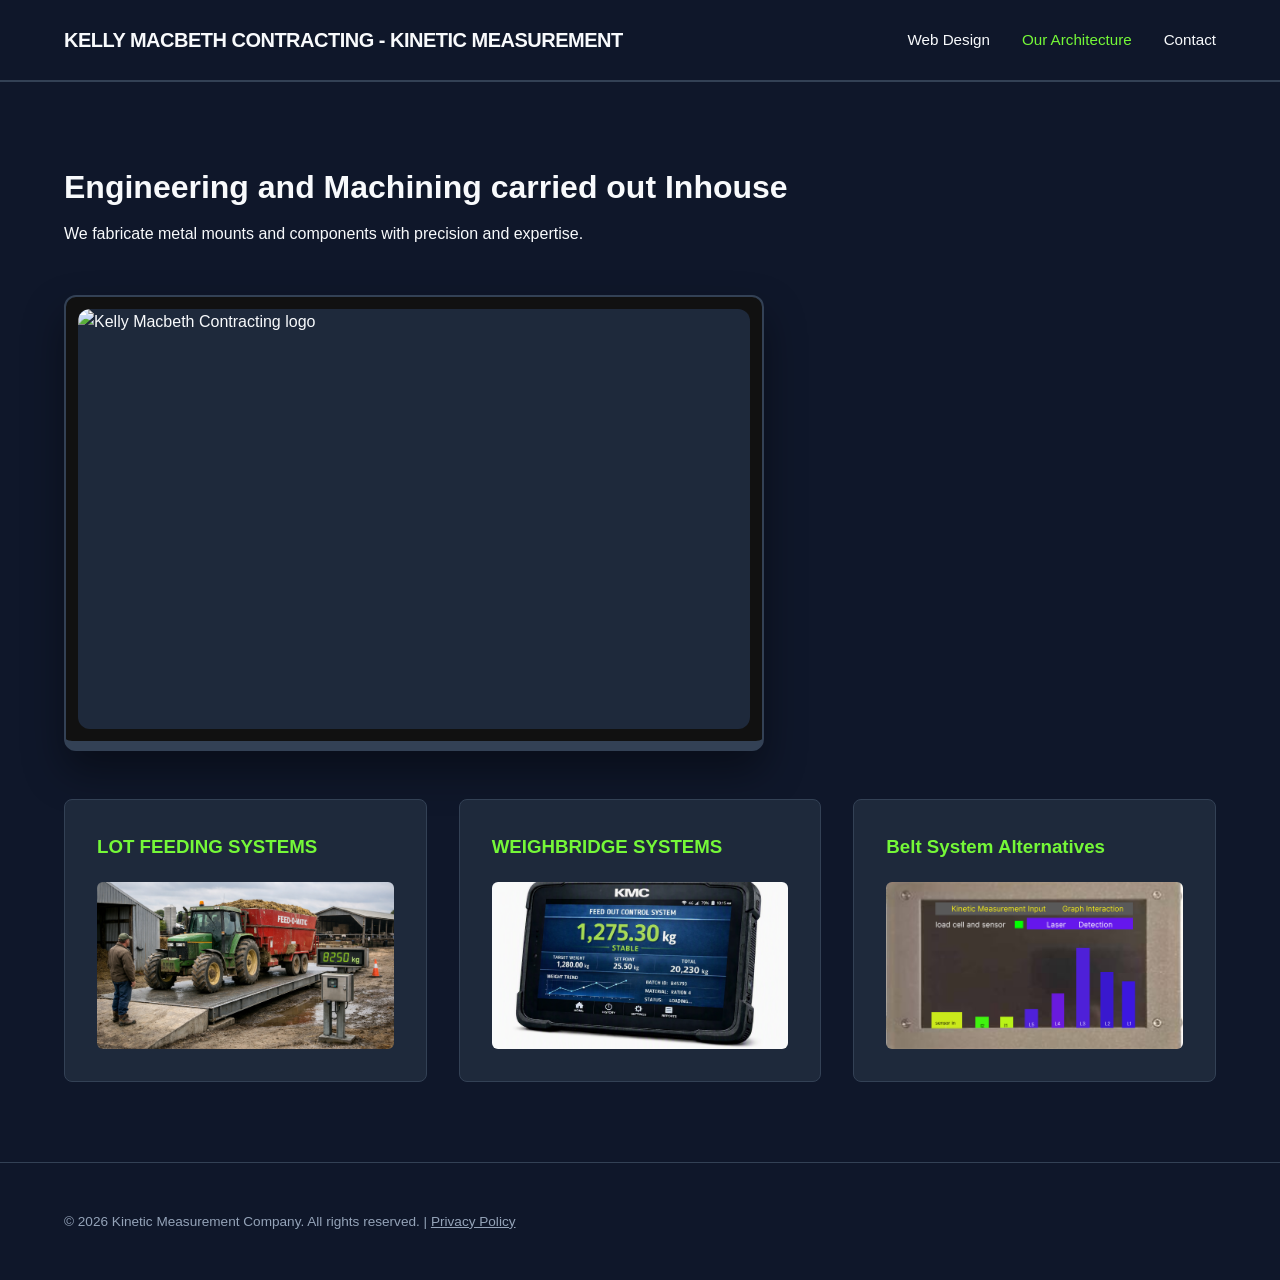
==== architecture.html @ b1c5ad90 "Prepare site for kineticmeasure.shop deployment Co-authored-by: Copilot <223556219+Copilot@noreply.g" ====
<!DOCTYPE html>
<html lang="en">
<head>
    <meta charset="UTF-8">
    <meta name="viewport" content="width=device-width, initial-scale=1.0">
    <title>Our Architecture | Kinetic Measurement Company</title>
    <meta name="description" content="Engineered for PC & Handheld: clean, responsive, competitively priced web architecture with zero unnecessary weight.">
    <link rel="canonical" href="https://kineticmeasure.shop/architecture.html">
    <link rel="icon" type="image/png" href="https://kineticmeasure.shop/logo.png">
    <meta property="og:type" content="website">
    <meta property="og:title" content="Our Architecture | Kinetic Measurement Company">
    <meta property="og:description" content="Learn how Kinetic Measurement Company builds clean, responsive, maintainable websites.">
    <meta property="og:url" content="https://kineticmeasure.shop/architecture.html">
    <meta property="og:image" content="https://kineticmeasure.shop/logo.png">
    <meta name="twitter:card" content="summary_large_image">
    <meta name="twitter:title" content="Our Architecture | Kinetic Measurement Company">
    <meta name="twitter:description" content="Clean, responsive, maintainable website architecture.">
    <meta name="twitter:image" content="https://kineticmeasure.shop/logo.png">
    <script type="application/ld+json">
    {
      "@context": "https://schema.org",
      "@type": "WebPage",
      "name": "Our Architecture | Kinetic Measurement Company",
    "url": "https://kineticmeasure.shop/architecture.html",
      "description": "Clean, responsive, maintainable website architecture engineered for PC and handheld devices."
    }
    </script>
    <link rel="stylesheet" href="style.css?v=3">
</head>
<body>

    <!-- Header & Navigation -->
    <header>
        <div class="logo">KELLY MACBETH CONTRACTING - KINETIC MEASUREMENT</div>
        <nav>
            <ul>
                <li><a href="index.html#services">Web Design</a></li>
                <li><a href="architecture.html" class="active">Our Architecture</a></li>
                <li><a href="monitoring.html">Contact</a></li>
            </ul>
        </nav>
    </header>

    <main>
        <!-- Value Proposition / Speed Stats Section -->
        <section id="architecture">
            <h2>Engineering and Machining carried out Inhouse</h2>
            <p class="subtitle">We fabricate metal mounts and components with precision and expertise.</p>
            <div class="device-frame device-laptop">
                <img src="logo.png" alt="Kelly Macbeth Contracting logo">
            </div>
            <div class="grid">
                <div class="card">
                    <h3>LOT FEEDING SYSTEMS</h3>
                    <div class="card-image-container">
                        <img src="lotfeeding.png" alt="Lot Feeding Systems" class="card-image">
                    </div>
                </div>
                <div class="card">
                    <h3>WEIGHBRIDGE SYSTEMS</h3>
                    <div class="card-image-container">
                        <img src="androidtablet.png" alt="Weighbridge Systems" class="card-image">
                    </div>
                </div>
                <div class="card">
                    <h3>Belt System Alternatives </h3>
                    <div class="card-image-container">
                        <img src="datamodule.png" alt="Belt System Alternatives" class="card-image">
                    </div>
                </div>
            </div>
        </section>
    </main>

    <!-- Footer with link back to Gazette/Hardware if needed later -->
    <footer>
        <p>&copy; 2026 Kinetic Measurement Company. All rights reserved. | <a href="privacy.html" style="color: inherit;">Privacy Policy</a></p>
    </footer>
</body>
</html>
---- style.css ----
/* Global Reset & Theme */
@import url('https://fonts.googleapis.com/css2?family=Cinzel:wght@700&display=swap');

* {
    margin: 0;
    padding: 0;
    box-sizing: border-box;
    font-family: -apple-system, BlinkMacSystemFont, 'Segoe UI', Roboto, Helvetica, Arial, sans-serif;
}

:root {
    --bg-dark: #0f172a;
    --bg-card: #1e293b;
    --accent-blue: #75f838;
    --text-main: #f8fafc;
    --text-muted: #f8fafc;


}

body {
    background-color: var(--bg-dark);
    color: var(--text-main);
    line-height: 1.6;
}

/* Header & Nav */
header {
    display: flex;
    justify-content: space-between;
    align-items: center;
    padding: 1.5rem 5%;
    border-bottom: 1px solid #334155;
}

.logo {
    font-weight: 700;
    font-size: 1.25rem;
    letter-spacing: -0.5px;
}

nav ul {
    display: flex;
    list-style: none;
    align-items: center;
    gap: 2rem;
}

nav a {
    color: var(--text-muted);
    text-decoration: none;
    font-size: 0.95rem;
    transition: color 0.2s ease;
}

nav a:hover, nav a.active {
    color: var(--accent-blue);
}

/* Hero Section */
#services {
    display: grid;
    grid-template-columns: minmax(0, 1.2fr) minmax(280px, 0.8fr);
    align-items: start;
    gap: 3rem;
    padding: 8rem 5% 6rem;
    max-width: 1400px;
}

.hero-media {
    display: flex;
    flex-direction: column;
    gap: 1.5rem;
}

h1 {
    font-size: 3.5rem;
    line-height: 1.1;
    margin-bottom: 1.5rem;
    letter-spacing: -1px;
}

#services p {
    font-size: 1.2rem;
    color: var(--text-muted);
    margin-bottom: 2.5rem;
}

/* Buttons */
.cta-group {
    display: flex;
    gap: 1rem;
}

.btn-primary, .btn-nav {
    background-color: var(--accent-blue);
    color: #000;
    padding: 0.75rem 1.5rem;
    border-radius: 6px;
    font-weight: 600;
    text-decoration: none;
    transition: opacity 0.2s ease;
}

.btn-secondary {
    border: 1px solid #334155;
    color: var(--text-main);
    padding: 0.75rem 1.5rem;
    border-radius: 6px;
    font-weight: 600;
    text-decoration: none;
    transition: background 0.2s ease;
}

.btn-primary:hover, .btn-nav:hover { opacity: 0.9; }
.btn-secondary:hover { background-color: #1e293b; }

.contact-email {
    color: var(--accent-blue);
    font-size: 1.1rem;
    overflow-wrap: anywhere;
}

.dramatic-text {
    font-family: 'Cinzel', serif;
    color: var(--accent-blue);
    text-transform: uppercase;
    letter-spacing: 2px;
    text-shadow: 0 0 12px rgba(117, 248, 56, 0.6);
}

/* Grid / Architecture Section */
#architecture {
    padding: 5rem 5%;
    border-top: 1px solid #334155;
}

h2 {
    font-size: 2rem;
    margin-bottom: 0.5rem;
}

.subtitle {
    color: var(--text-muted);
    margin-bottom: 3rem;
}

.grid {
    display: grid;
    grid-template-columns: repeat(auto-fit, minmax(250px, 1fr));
    gap: 2rem;
}

.card {
    background-color: var(--bg-card);
    padding: 2rem;
    border-radius: 8px;
    border: 1px solid #334155;
}

.card h3 {
    margin-bottom: 1.25rem;
    color: var(--accent-blue);
}

.card p {
    color: var(--text-muted);
    font-size: 0.95rem;
}

.card-image-container {
    overflow: hidden;
    border-radius: 6px;
    background: #0f172a;
}

.card-image {
    display: block;
    width: 100%;
    height: auto;
    aspect-ratio: 16 / 9;
    object-fit: cover;
    object-position: center;
}

/* Order / Payment Section */
#order-info {
    padding: 5rem 5% 6rem;
    border-top: 1px solid #334155;
}

.order-inner {
    max-width: 900px;
    margin: 0 auto;
    text-align: center;
}

.order-info h2,
.order-info h3,
.order-info h4 {
    margin-bottom: 0.75rem;
}

.order-info h2 {
    color: var(--text-main);
}

.order-info h3,
.order-info h4 {
    color: var(--accent-blue);
}

.order-info p {
    max-width: 700px;
    margin: 0 auto 1rem;
    color: var(--text-muted);
}

.payment-stack,
.connect-stack {
    display: flex;
    flex-direction: column;
    align-items: center;
    gap: 1rem;
    margin: 2rem 0;
}

.payment-btn {
    display: inline-flex;
    align-items: center;
    justify-content: center;
    min-width: 220px;
    padding: 0.9rem 1.5rem;
    border-radius: 10px;
    color: #fff;
    text-decoration: none;
    font-weight: 700;
    transition: transform 0.2s ease, opacity 0.2s ease;
}

.payment-btn:hover {
    transform: translateY(-1px);
    opacity: 0.95;
}

.paypal-btn { background: #0070ba; }
.stripe-btn { background: #635bff; }
.facebook-btn { background: #1877f2; }

.punter-box {
    max-width: 700px;
    margin: 2rem auto 0;
    padding: 1.75rem 1.5rem;
    background: rgba(30, 41, 59, 0.9);
    border: 1px solid #334155;
    border-radius: 12px;
    text-align: left;
}

.punter-box p {
    margin: 0;
    max-width: none;
}

/* Machine Monitoring Roots */
#monitoring {
    padding: 5rem 5%;
    background: linear-gradient(180deg, var(--bg-dark) 0%, #020617 100%);
    border-top: 1px solid #334155;
}

.monitoring-wrapper {
    max-width: 700px;
}

#monitoring p {
    color: var(--text-muted);
    margin: 1rem 0 1.5rem;
}

.link-text {
    color: var(--accent-blue);
    text-decoration: none;
    font-weight: 500;
}

/* Footer */
footer {
    padding: 3rem 5%;
    border-top: 1px solid #334155;
    color: #94a3b8;
    font-size: 0.85rem;
}

/* Responsive Breakpoint for Mobile Architecture */
@media (max-width: 768px) {
    h1 { font-size: 2.5rem; }
    h2 { font-size: 1.7rem; }
    header {
        align-items: flex-start;
        flex-direction: column;
        gap: 1rem;
    }
    nav ul {
        display: flex;
        flex-wrap: wrap;
        gap: 1rem;
    }
    .cta-group { flex-direction: column; }
    #services { grid-template-columns: 1fr; }
    #architecture {
        padding: 4rem 5% 3rem;
    }
    .grid {
        grid-template-columns: 1fr;
        gap: 1.25rem;
    }
    .card {
        padding: 1.5rem;
    }
    .phone-showcase {
        grid-template-columns: minmax(0, 1fr);
    }
    .device-phone {
        width: 100%;
        margin-inline: auto;
    }
    .order-inner {
        text-align: left;
    }
    .order-info p {
        max-width: none;
        margin-left: 0;
        margin-right: 0;
    }
    .payment-btn {
        width: 100%;
        max-width: 320px;
    }
    .punter-box {
        padding: 1.25rem 1rem;
    }
}

/* Prices Page (Bootstrap-based) */
.hero-section {
    background: linear-gradient(180deg, var(--bg-dark) 0%, #020617 100%);
    border-bottom: 1px solid #334155;
}

.white-content {
    background-color: var(--bg-dark);
}

.content-card {
    background-color: var(--bg-card);
    border: 1px solid #334155;
    border-radius: 8px;
    padding: 2rem;
    max-width: 800px;
}

.side-hustle-link {
    display: block;
    color: var(--text-main);
    text-decoration: none;
}

.side-hustle-link:hover {
    border-color: var(--accent-blue);
}

.side-hustle-link:focus-visible {
    outline: 3px solid var(--accent-blue);
    outline-offset: 3px;
}

.side-hustle-url {
    color: var(--accent-blue);
    overflow-wrap: anywhere;
}

.tier-grid {
    display: grid;
    grid-template-columns: repeat(auto-fit, minmax(250px, 1fr));
    gap: 2rem;
}

.tier-card {
    background-color: var(--bg-card);
    border: 1px solid #334155;
    border-radius: 8px;
    padding: 2rem;
    color: var(--text-main);
}

.tier-card h2, .tier-card h3 {
    color: var(--accent-blue);
}

.tier-rate {
    font-size: 1.75rem;
    font-weight: 700;
    margin: 0.5rem 0 1rem;
}

.tier-card ul {
    padding-left: 1.25rem;
    margin-bottom: 1.5rem;
}

.service-panel {
    background-color: var(--bg-card);
    border: 1px solid #334155;
    border-radius: 8px;
    padding: 2rem;
}

.sales-section-title {
    color: var(--text-main);
    margin-bottom: 2rem;
}

.service-list li {
    margin-bottom: 0.75rem;
}

.btn-dark {
    background-color: var(--accent-blue);
    border-color: var(--accent-blue);
    color: #000;
}

.btn-dark:hover {
    background-color: var(--accent-blue);
    border-color: var(--accent-blue);
    opacity: 0.9;
    color: #000;
}

.btn-outline-dark {
    color: var(--accent-blue);
    border-color: var(--accent-blue);
}

.btn-outline-dark:hover {
    background-color: var(--accent-blue);
    border-color: var(--accent-blue);
    color: #000;
}

.site-footer {
    background-color: var(--bg-dark);
    border-top: 1px solid #334155;
    color: #94a3b8;
}

.footer-nav a {
    color: #94a3b8;
    text-decoration: none;
}

.footer-nav a:hover {
    color: var(--accent-blue);
}

/* Device Frames for Showcase Images */
#showcase {
    padding: 2rem 5% 6rem;
    max-width: 800px;
}

#image-placement {
    padding: 0 5% 6rem;
    max-width: 800px;
}

.image-example {
    overflow: hidden;
    border: 1px solid #334155;
    border-radius: 8px;
    box-shadow: 0 20px 40px rgba(0, 0, 0, 0.4);
}

.image-example img {
    display: block;
    width: 100%;
    aspect-ratio: 16 / 10;
    object-fit: cover;
    object-position: center;
}

.hero-image-example figcaption {
    padding: 1rem 1.25rem;
    color: var(--text-muted);
    font-size: 0.95rem;
    line-height: 1.5;
    border-top: 1px solid #334155;
}

.hero-image-example img {
    aspect-ratio: 4 / 5;
}

.site-carousel {
    position: relative;
    isolation: isolate;
    touch-action: pan-y;
}

.site-carousel-caption {
    position: absolute;
    right: 0;
    bottom: 0;
    left: 0;
    display: flex;
    flex-direction: column;
    gap: 1rem;
    padding: 1.25rem;
    background: linear-gradient(180deg, transparent, rgba(15, 23, 42, 0.96) 24%);
    border: 0;
}

.carousel-slide a {
    display: flex;
    flex-direction: column;
    gap: 0.25rem;
    padding-top: 1.5rem;
    color: var(--text-main);
    text-decoration: none;
}

.carousel-slide:not([hidden]) {
    animation: carousel-fade-in 0.4s ease both;
}

@keyframes carousel-fade-in {
    from {
        opacity: 0;
        transform: translateY(0.5rem);
    }
    to {
        opacity: 1;
        transform: translateY(0);
    }
}

@media (prefers-reduced-motion: reduce) {
    .carousel-slide:not([hidden]) {
        animation: none;
    }
}

.carousel-slide a:focus-visible,
.carousel-button:focus-visible {
    outline: 3px solid var(--accent-blue);
    outline-offset: 3px;
}

.carousel-site-name {
    font-size: 1.25rem;
    font-weight: 700;
}

.carousel-site-domain {
    color: var(--accent-blue);
    overflow-wrap: anywhere;
}

.carousel-controls {
    position: absolute;
    right: 1rem;
    bottom: 5.25rem;
    left: 1rem;
    z-index: 3;
    display: flex;
    align-items: center;
    justify-content: space-between;
    gap: 0.75rem;
}

.carousel-button {
    border: 1px solid #94a3b8;
    border-radius: 6px;
    padding: 0.4rem 0.75rem;
    background: rgba(15, 23, 42, 0.8);
    color: var(--text-main);
    cursor: pointer;
}

.carousel-button:hover {
    border-color: var(--accent-blue);
    color: var(--accent-blue);
}

.carousel-position {
    color: var(--text-main);
    font-size: 0.9rem;
}

.device-frame {
    background: #111;
    border: 2px solid #334155;
    border-radius: 1.5rem;
    padding: 0.75rem;
    box-shadow: 0 20px 40px rgba(0, 0, 0, 0.4);
}

.device-frame img {
    display: block;
    width: 100%;
    border-radius: 0.75rem;
    background: var(--bg-card); /* placeholder colour until a real screenshot is added */
}

.device-phone {
    max-width: 280px;
    border-radius: 2rem;
}

.phone-showcase {
    display: grid;
    grid-template-columns: repeat(2, minmax(0, 280px));
    justify-content: center;
    gap: 2rem;
}

.global-web-presence {
    display: grid;
    min-height: 520px;
    place-items: center;
    padding: 1.5rem;
    background: #111;
    color: var(--accent-blue);
    font-family: 'Cinzel', serif;
    font-size: 1.75rem;
    line-height: 1.3;
    text-align: center;
}

.device-phone img {
    aspect-ratio: 9 / 19.5;
    object-fit: contain;
    border-radius: 1.5rem;
}

.device-laptop {
    max-width: 700px;
    margin: 0 0 3rem;
    border-radius: 0.75rem;
    border-bottom: 10px solid #334155;
}

.device-laptop img {
    aspect-ratio: 16 / 10;
    object-fit: contain;
}

@media (max-width: 768px) {
    .phone-showcase {
        grid-template-columns: minmax(0, 280px);
    }
}
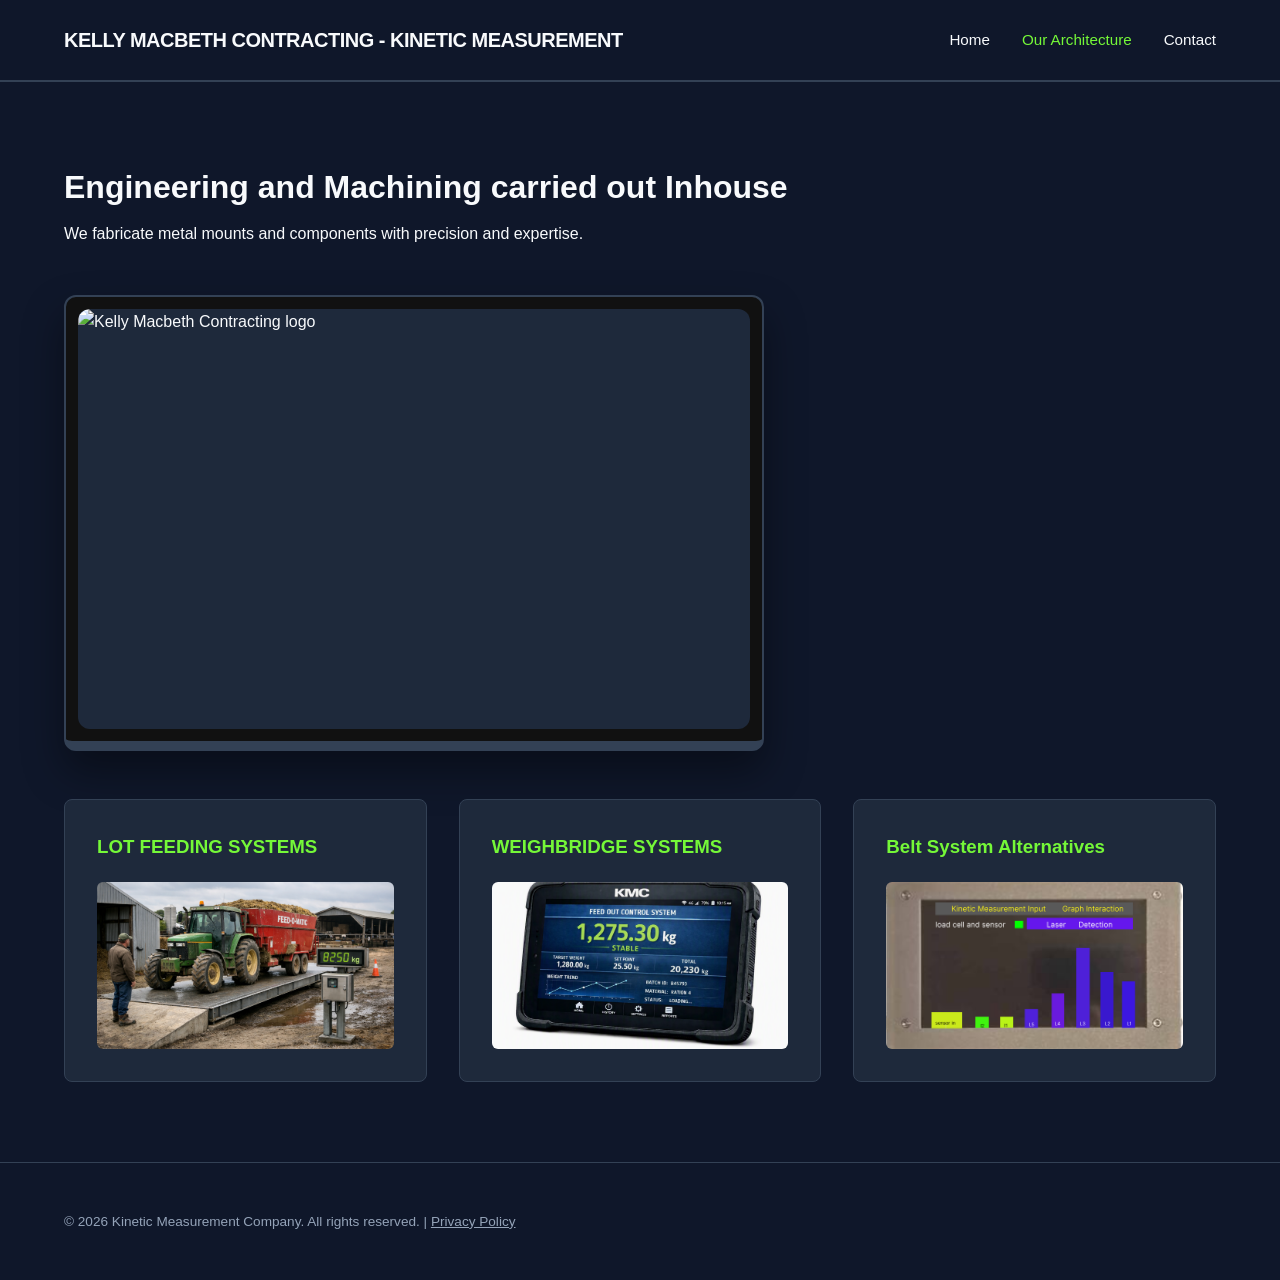
==== commit 9ee9bbb8: "Update navigation label to Home Co-authored-by: Copilot <223556219+Copilot@users.noreply.github.com>" ====
--- a/architecture.html
+++ b/architecture.html
@@ -34,7 +34,7 @@
         <div class="logo">KELLY MACBETH CONTRACTING - KINETIC MEASUREMENT</div>
         <nav>
             <ul>
-                <li><a href="index.html#services">Web Design</a></li>
+                <li><a href="index.html#services">Home</a></li>
                 <li><a href="architecture.html" class="active">Our Architecture</a></li>
                 <li><a href="monitoring.html">Contact</a></li>
             </ul>
